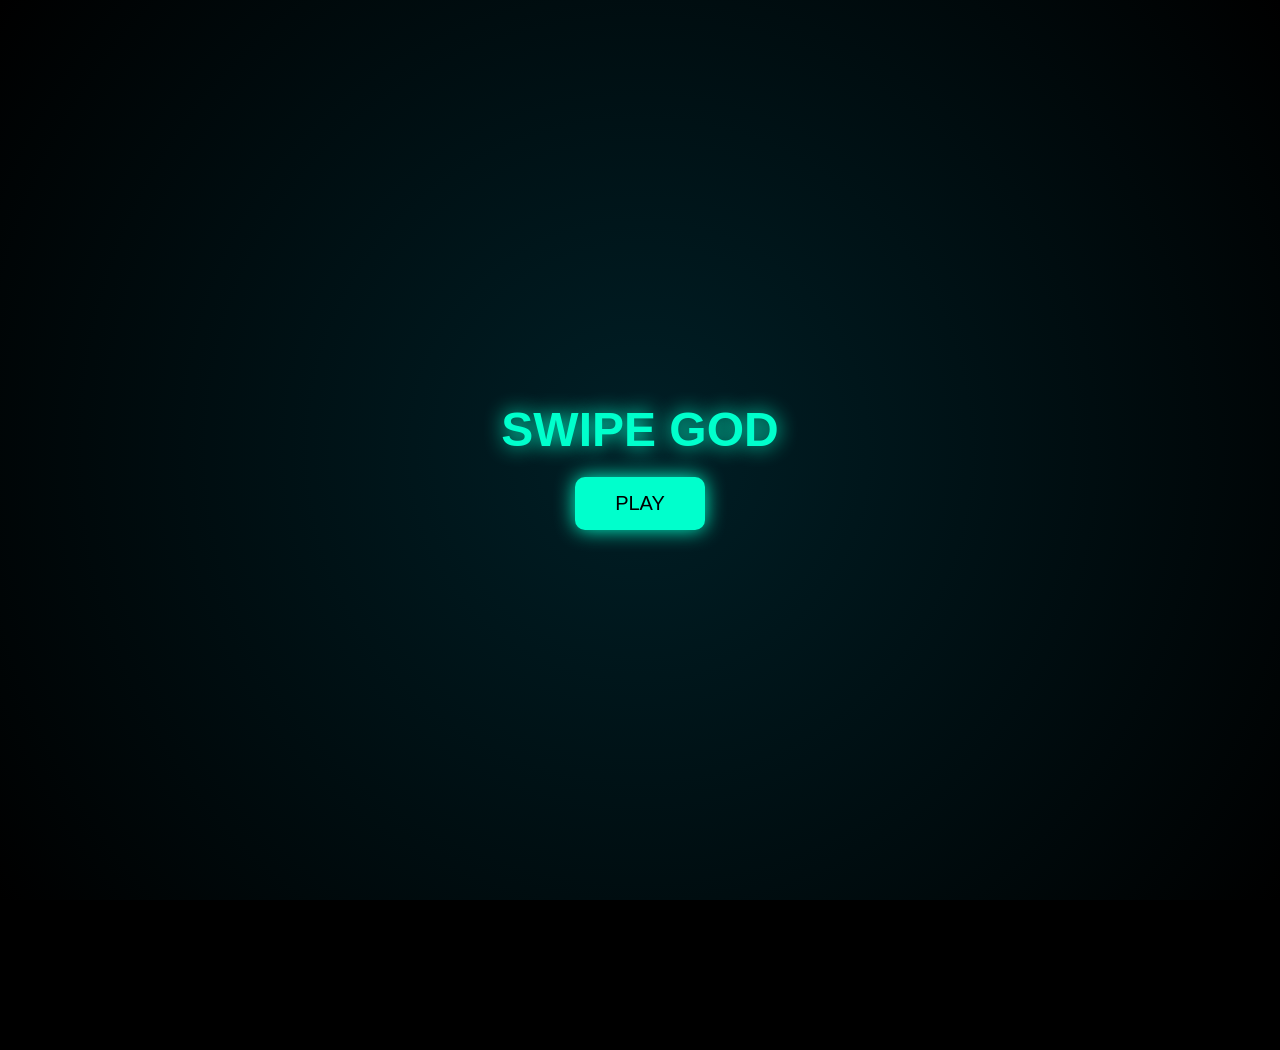
==== frontend/games/swipe-god/index.html @ b4298aee "new" ====
<!DOCTYPE html>
<html lang="en">
<head>
  <meta charset="UTF-8">
  <title>Swipe God</title>
  <style>
    
    body {
      margin: 0;
      overflow: hidden;
      background: black;
    }
    canvas {
      display: block;
    }
  </style>
</head>
<!DOCTYPE html>
<html lang="en">
<head>
  <meta charset="UTF-8">
  <title>Swipe God</title>

  <style>
    body {
      margin: 0;
      overflow: hidden;
      background: black;
      font-family: Arial, sans-serif;
    }

    canvas {
      display: block;
    }

    /* HOME SCREEN */
    #menu {
      position: fixed;
      inset: 0;
      background: radial-gradient(circle, #001f26, #000);
      display: flex;
      flex-direction: column;
      justify-content: center;
      align-items: center;
      z-index: 9999;
    }

    #menu h1 {
      color: #00ffcc;
      font-size: 48px;
      margin-bottom: 20px;
      text-shadow: 0 0 20px #00ffcc;
    }

    #menu button {
      padding: 15px 40px;
      font-size: 20px;
      border: none;
      border-radius: 10px;
      background: #00ffcc;
      color: black;
      cursor: pointer;
      box-shadow: 0 0 20px #00ffcc;
    }

    #menu button:hover {
      transform: scale(1.05);
    }

    /* AD BANNER */
    #ad-container {
      position: fixed;
      bottom: 0;
      width: 100%;
      text-align: center;
      background: rgba(0,0,0,0.6);
      z-index: 1000;
    }
  </style>
</head>

<body>

<!-- HOME SCREEN -->
<div id="menu">
  <h1>SWIPE GOD</h1>
  <button onclick="startGame()">PLAY</button>
</div>

<!-- GAME CANVAS -->
<canvas id="gameCanvas"></canvas>

<!-- BOTTOM AD -->
<div id="ad-container">
  <script async src="https://pagead2.googlesyndication.com/pagead/js/adsbygoogle.js"></script>

  <ins class="adsbygoogle"
       style="display:block"
       data-ad-client="ca-pub-7708023438338001"
       data-ad-slot="2222222222"
       data-ad-format="auto"></ins>

  <script>
    (adsbygoogle = window.adsbygoogle || []).push({});
  </script>
</div>

<script src="game.js"></script>

<script>
  // prevent auto start
  let gameStarted = false;

  function startGame() {
    document.getElementById("menu").style.display = "none";
    gameStarted = true;


  }

  // block canvas interaction until start
  document.addEventListener("DOMContentLoaded", () => {
    const canvas = document.getElementById("gameCanvas");

    canvas.addEventListener("pointerdown", e => {
      if (!gameStarted) e.preventDefault();
    });
  });
</script>

</body>
</html>
<!-- BOTTOM BANNER AD -->
<div id="ad-container" style="
  position: fixed;
  bottom: 0;
  width: 100%;
  text-align: center;
  background: rgba(0,0,0,0.6);
">
  <script async src="https://pagead2.googlesyndication.com/pagead/js/adsbygoogle.js"></script>

  <ins class="adsbygoogle"
       style="display:block"
       data-ad-client="ca-pub-7708023438338001"
       data-ad-slot="2222222222"
       data-ad-format="auto"></ins>

  <script>
       (adsbygoogle = window.adsbygoogle || []).push({});
  </script>
</div>
<body>

<canvas id="gameCanvas"></canvas>

<script src="game.js"></script>

</body>
</html>
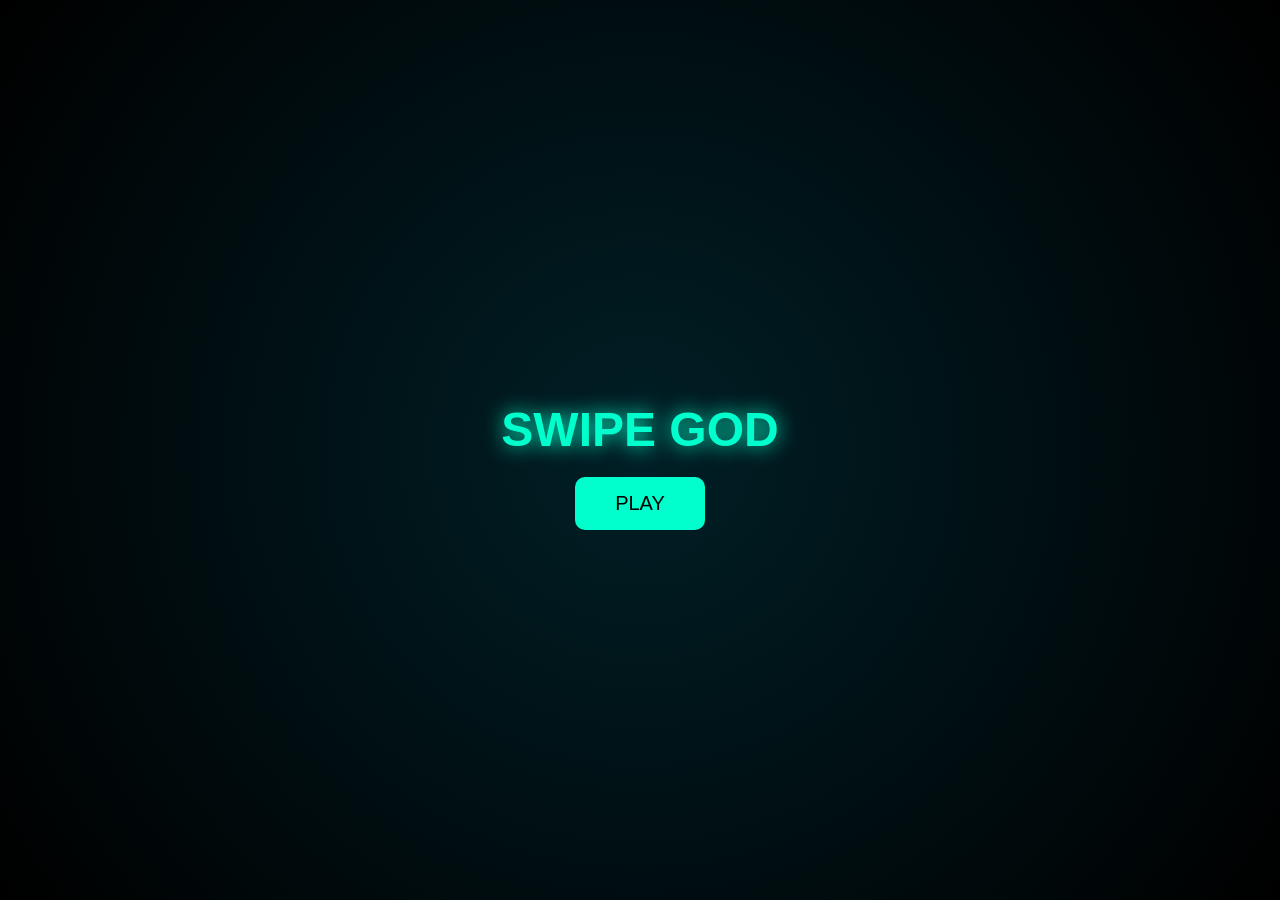
==== commit 07a17ac6: "new adds" ====
--- a/frontend/games/swipe-god/index.html
+++ b/frontend/games/swipe-god/index.html
@@ -3,23 +3,11 @@
 <head>
   <meta charset="UTF-8">
   <title>Swipe God</title>
-  <style>
-    
-    body {
-      margin: 0;
-      overflow: hidden;
-      background: black;
-    }
-    canvas {
-      display: block;
-    }
-  </style>
-</head>
-<!DOCTYPE html>
-<html lang="en">
-<head>
-  <meta charset="UTF-8">
-  <title>Swipe God</title>
+
+  <!-- ADSENSE SCRIPT (LOAD ONCE) -->
+  <script async
+    src="https://pagead2.googlesyndication.com/pagead/js/adsbygoogle.js?client=ca-pub-7708023438338001"
+    crossorigin="anonymous"></script>
 
   <style>
     body {
@@ -60,21 +48,24 @@
       background: #00ffcc;
       color: black;
       cursor: pointer;
-      box-shadow: 0 0 20px #00ffcc;
     }
 
-    #menu button:hover {
-      transform: scale(1.05);
+    /* GAME CANVAS LAYER */
+    #gameCanvas {
+      position: absolute;
+      top: 0;
+      left: 0;
+      z-index: 1;
     }
 
-    /* AD BANNER */
+    /* BOTTOM AD */
     #ad-container {
       position: fixed;
       bottom: 0;
       width: 100%;
       text-align: center;
       background: rgba(0,0,0,0.6);
-      z-index: 1000;
+      z-index: 10000;
     }
   </style>
 </head>
@@ -90,36 +81,36 @@
 <!-- GAME CANVAS -->
 <canvas id="gameCanvas"></canvas>
 
-<!-- BOTTOM AD -->
+<!-- AD BANNER (BOTTOM FIXED) -->
 <div id="ad-container">
-  <script async src="https://pagead2.googlesyndication.com/pagead/js/adsbygoogle.js"></script>
 
   <ins class="adsbygoogle"
        style="display:block"
        data-ad-client="ca-pub-7708023438338001"
-       data-ad-slot="2222222222"
-       data-ad-format="auto"></ins>
+       data-ad-slot="9146349585"
+       data-ad-format="auto"
+       data-full-width-responsive="true"></ins>
 
-  <script>
-    (adsbygoogle = window.adsbygoogle || []).push({});
-  </script>
 </div>
 
+<!-- PUSH ADS AFTER ELEMENT EXISTS -->
+<script>
+  (adsbygoogle = window.adsbygoogle || []).push({});
+</script>
+
+<!-- GAME SCRIPT -->
 <script src="game.js"></script>
 
+<!-- MENU LOGIC -->
 <script>
-  // prevent auto start
   let gameStarted = false;
 
   function startGame() {
     document.getElementById("menu").style.display = "none";
     gameStarted = true;
-
-
   }
 
-  // block canvas interaction until start
-  document.addEventListener("DOMContentLoaded", () => {
+  window.addEventListener("DOMContentLoaded", () => {
     const canvas = document.getElementById("gameCanvas");
 
     canvas.addEventListener("pointerdown", e => {
@@ -129,32 +120,4 @@
 </script>
 
 </body>
-</html>
-<!-- BOTTOM BANNER AD -->
-<div id="ad-container" style="
-  position: fixed;
-  bottom: 0;
-  width: 100%;
-  text-align: center;
-  background: rgba(0,0,0,0.6);
-">
-  <script async src="https://pagead2.googlesyndication.com/pagead/js/adsbygoogle.js"></script>
-
-  <ins class="adsbygoogle"
-       style="display:block"
-       data-ad-client="ca-pub-7708023438338001"
-       data-ad-slot="2222222222"
-       data-ad-format="auto"></ins>
-
-  <script>
-       (adsbygoogle = window.adsbygoogle || []).push({});
-  </script>
-</div>
-<body>
-
-<canvas id="gameCanvas"></canvas>
-
-<script src="game.js"></script>
-
-</body>
 </html>
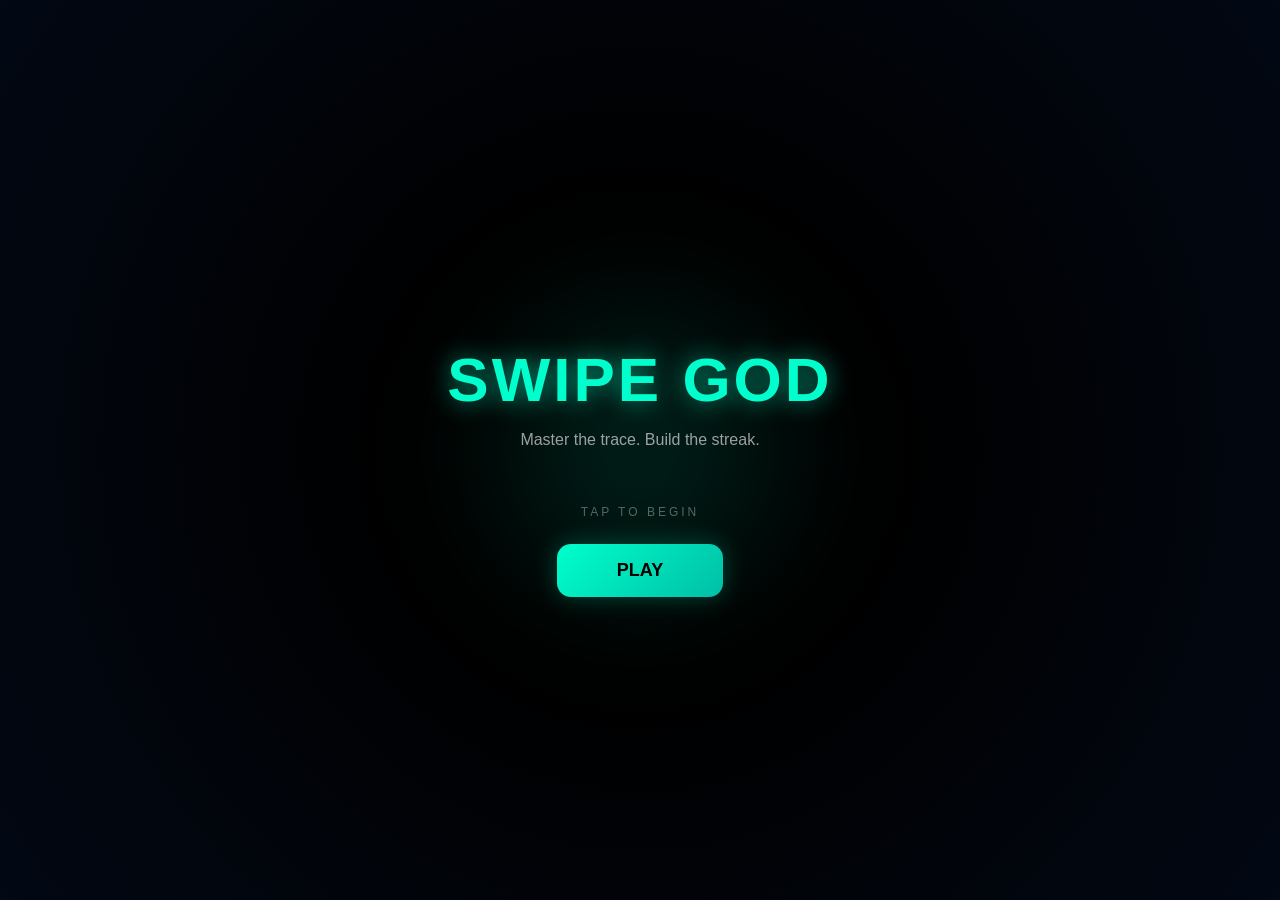
==== commit 1665854a: "yes" ====
--- a/frontend/games/swipe-god/index.html
+++ b/frontend/games/swipe-god/index.html
@@ -4,116 +4,114 @@
   <meta charset="UTF-8">
   <title>Swipe God</title>
 
-  <!-- ADSENSE SCRIPT (LOAD ONCE) -->
+  <!-- =========================
+       ADSENSE (MONETIZATION)
+       NOTE: Must load before ads render
+  ========================== -->
   <script async
     src="https://pagead2.googlesyndication.com/pagead/js/adsbygoogle.js?client=ca-pub-7708023438338001"
     crossorigin="anonymous"></script>
 
-  <style>
-    body {
-      margin: 0;
-      overflow: hidden;
-      background: black;
-      font-family: Arial, sans-serif;
-    }
-
-    canvas {
-      display: block;
-    }
-
-    /* HOME SCREEN */
-    #menu {
-      position: fixed;
-      inset: 0;
-      background: radial-gradient(circle, #001f26, #000);
-      display: flex;
-      flex-direction: column;
-      justify-content: center;
-      align-items: center;
-      z-index: 9999;
-    }
-
-    #menu h1 {
-      color: #00ffcc;
-      font-size: 48px;
-      margin-bottom: 20px;
-      text-shadow: 0 0 20px #00ffcc;
-    }
-
-    #menu button {
-      padding: 15px 40px;
-      font-size: 20px;
-      border: none;
-      border-radius: 10px;
-      background: #00ffcc;
-      color: black;
-      cursor: pointer;
-    }
-
-    /* GAME CANVAS LAYER */
-    #gameCanvas {
-      position: absolute;
-      top: 0;
-      left: 0;
-      z-index: 1;
-    }
-
-    /* BOTTOM AD */
-    #ad-container {
-      position: fixed;
-      bottom: 0;
-      width: 100%;
-      text-align: center;
-      background: rgba(0,0,0,0.6);
-      z-index: 10000;
-    }
-  </style>
+  <!-- External stylesheet (ALL UI styles live here) -->
+  <link rel="stylesheet" href="styles.css">
 </head>
 
 <body>
 
-<!-- HOME SCREEN -->
+<!-- =========================
+     MAIN MENU OVERLAY
+     NOTE: This blocks gameplay until startGame() runs
+     Controlled by JS state: gameStarted
+========================== -->
 <div id="menu">
-  <h1>SWIPE GOD</h1>
-  <button onclick="startGame()">PLAY</button>
+
+  <!-- Background FX layer (purely visual) -->
+  <div class="bg-orb"></div>
+
+  <!-- Title block (branding layer) -->
+  <div class="title-wrap">
+    <h1>SWIPE GOD</h1>
+    <p>Master the trace. Build the streak.</p>
+  </div>
+
+  <!-- UX hint (mobile onboarding signal) -->
+  <div class="tap-hint">TAP TO BEGIN</div>
+
+  <!-- Entry point into game loop -->
+  <button class="play" onclick="startGame()">PLAY</button>
 </div>
 
-<!-- GAME CANVAS -->
+<!-- =========================
+     GAME RENDER SURFACE
+     NOTE: game.js controls all rendering logic here
+========================== -->
 <canvas id="gameCanvas"></canvas>
 
-<!-- AD BANNER (BOTTOM FIXED) -->
+<!-- =========================
+     ADS CONTAINER
+     NOTE: Keep fixed position if UI overlays later
+========================== -->
 <div id="ad-container">
-
   <ins class="adsbygoogle"
        style="display:block"
        data-ad-client="ca-pub-7708023438338001"
        data-ad-slot="9146349585"
        data-ad-format="auto"
        data-full-width-responsive="true"></ins>
-
 </div>
 
-<!-- PUSH ADS AFTER ELEMENT EXISTS -->
+<!-- Initialize ads AFTER DOM exists -->
 <script>
   (adsbygoogle = window.adsbygoogle || []).push({});
 </script>
 
-<!-- GAME SCRIPT -->
+<!-- =========================
+     GAME ENGINE ENTRY FILE
+     NOTE: Must expose init() function globally
+========================== -->
 <script src="game.js"></script>
 
-<!-- MENU LOGIC -->
 <script>
+  // =========================
+  // GLOBAL GAME STATE FLAG
+  // Controls input blocking before start
+  // =========================
   let gameStarted = false;
 
+  // =========================
+  // START GAME FUNCTION
+  // UI transition → disables menu → boots engine
+  // =========================
   function startGame() {
-    document.getElementById("menu").style.display = "none";
-    gameStarted = true;
+    const menu = document.getElementById("menu");
+
+    // Smooth transition out (UX polish layer)
+    menu.style.transition = "opacity .25s ease, transform .25s ease";
+    menu.style.opacity = "0";
+    menu.style.transform = "scale(1.05)";
+
+    // Delay ensures animation completes before DOM removal
+    setTimeout(() => {
+      menu.style.display = "none";
+      gameStarted = true;
+
+      // Defensive check (prevents runtime crash if game.js missing init)
+      if (typeof init === "function") {
+        init(); // boot game engine
+      } else {
+        console.error("[SwipeGod] init() not found in game.js");
+      }
+    }, 250);
   }
 
+  // =========================
+  // INPUT GUARD
+  // Prevents accidental canvas interaction before game starts
+  // =========================
   window.addEventListener("DOMContentLoaded", () => {
     const canvas = document.getElementById("gameCanvas");
 
-    canvas.addEventListener("pointerdown", e => {
+    canvas.addEventListener("pointerdown", (e) => {
       if (!gameStarted) e.preventDefault();
     });
   });
--- a/frontend/games/swipe-god/styles.css
+++ b/frontend/games/swipe-god/styles.css
@@ -0,0 +1,175 @@
+/* =========================
+   GLOBAL RESET / BASE LAYOUT
+========================= */
+
+body {
+  margin: 0;
+  overflow: hidden;
+  background: black;
+  font-family: Arial, sans-serif;
+}
+
+canvas {
+  display: block;
+}
+
+/* =========================
+   GAME CANVAS LAYER
+   (must NOT block clicks)
+========================= */
+
+#gameCanvas {
+  position: absolute;
+  top: 0;
+  left: 0;
+  z-index: 1;
+  pointer-events: none; /* prevents click blocking */
+}
+
+/* =========================
+   GAME MENU OVERLAY SYSTEM
+========================= */
+
+#menu {
+  position: fixed;
+  inset: 0;
+  background: radial-gradient(circle at center, #000 30%, #020814);
+
+  display: flex;
+  flex-direction: column;
+  justify-content: center;
+  align-items: center;
+
+  overflow: hidden;
+
+  z-index: 999999; /* 🔥 MUST be highest layer */
+}
+
+/* =========================
+   BACKGROUND FX ORB
+========================= */
+
+.bg-orb {
+  position: absolute;
+  width: 500px;
+  height: 500px;
+  background: radial-gradient(circle, rgba(0, 255, 204, 0.15), transparent 60%);
+  filter: blur(50px);
+  animation: floatMove 6s ease-in-out infinite;
+}
+
+@keyframes floatMove {
+  0%, 100% {
+    transform: translate(-30px, -20px) scale(1);
+  }
+  50% {
+    transform: translate(30px, 40px) scale(1.1);
+  }
+}
+
+/* =========================
+   TITLE / BRAND
+========================= */
+
+.title-wrap {
+  text-align: center;
+  z-index: 2;
+  animation: fadeIn 1s ease;
+}
+
+.title-wrap h1 {
+  font-size: 62px;
+  color: #00ffcc;
+  text-shadow: 0 0 25px rgba(0, 255, 204, 0.6);
+  margin-bottom: 10px;
+  letter-spacing: 3px;
+}
+
+.title-wrap p {
+  color: rgba(255, 255, 255, 0.6);
+  font-size: 16px;
+}
+
+/* =========================
+   TAP HINT
+========================= */
+
+.tap-hint {
+  margin-top: 40px;
+  font-size: 12px;
+  letter-spacing: 3px;
+  color: rgba(255, 255, 255, 0.35);
+  animation: pulse 1.8s infinite;
+}
+
+@keyframes pulse {
+  0%, 100% {
+    opacity: 0.3;
+    transform: translateY(0);
+  }
+  50% {
+    opacity: 1;
+    transform: translateY(-3px);
+  }
+}
+
+/* =========================
+   PLAY BUTTON
+========================= */
+
+.play {
+  margin-top: 25px;
+  padding: 16px 60px;
+  border-radius: 14px;
+  border: none;
+
+  background: linear-gradient(135deg, #00ffcc, #00bfa6);
+  color: black;
+
+  font-size: 18px;
+  font-weight: 900;
+
+  cursor: pointer;
+
+  box-shadow: 0 0 25px rgba(0, 255, 204, 0.25);
+
+  transition: transform 0.2s ease;
+  z-index: 3;
+  position: relative;
+}
+
+.play:hover {
+  transform: scale(1.05);
+}
+
+.play:active {
+  transform: scale(0.96);
+}
+
+/* =========================
+   FADE IN ANIMATION
+========================= */
+
+@keyframes fadeIn {
+  from {
+    opacity: 0;
+    transform: translateY(20px);
+  }
+  to {
+    opacity: 1;
+    transform: translateY(0);
+  }
+}
+
+/* =========================
+   ADS BAR
+========================= */
+
+#ad-container {
+  position: fixed;
+  bottom: 0;
+  width: 100%;
+  text-align: center;
+  background: rgba(0, 0, 0, 0.6);
+  z-index: 10000;
+}
